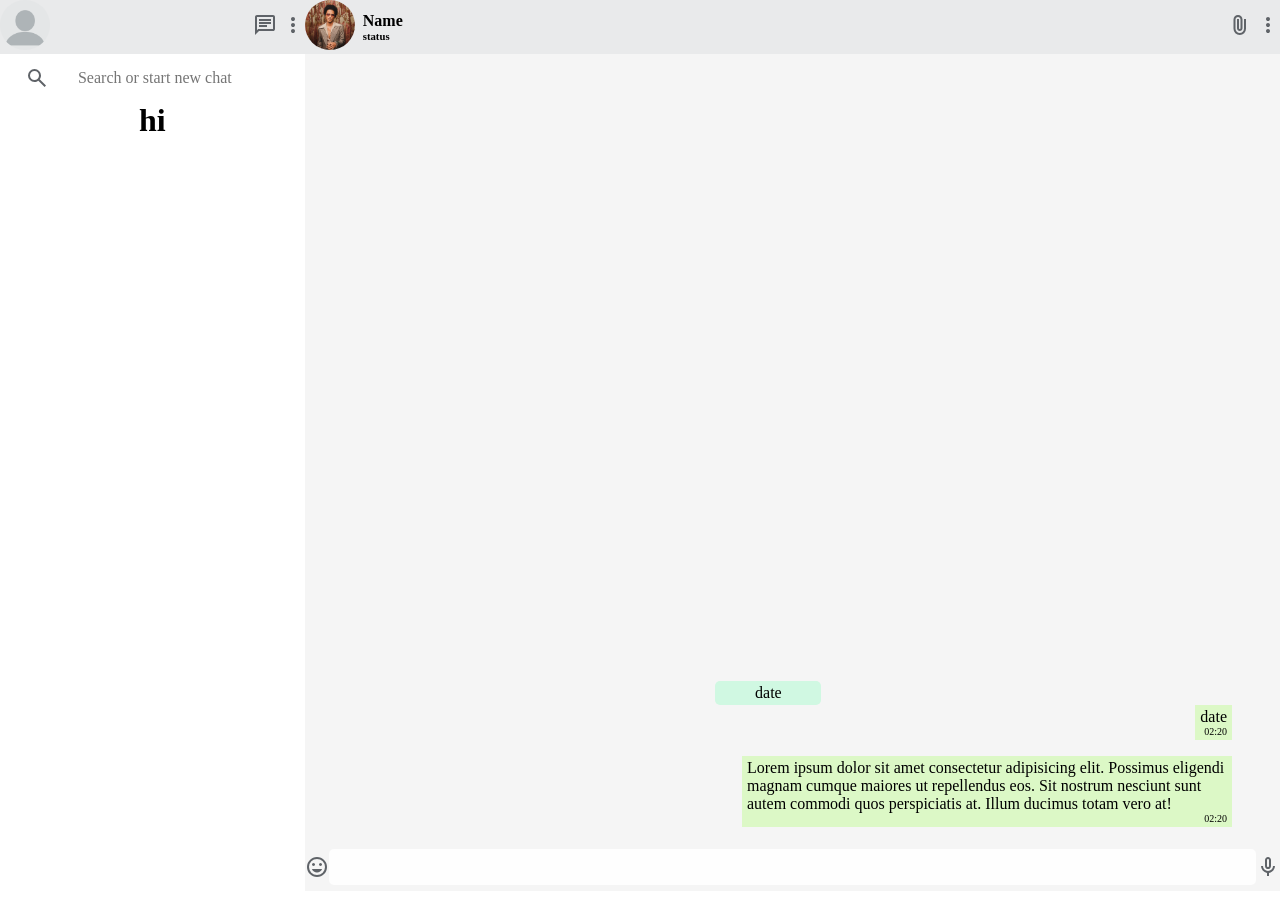
==== index.html @ 23ef1388 "whatsapp" ====
<!DOCTYPE html>
<html lang="en">

<head>
    <meta charset="UTF-8">
    <meta name="viewport" content="width=device-width, initial-scale=1.0">
    <title>Whatsapp Desgin Clone</title>

    <link rel="stylesheet" href="./assets/styles/main.css">
</head>
<body>
    <div class="viewport">

        <div class="header">

            <div class="left-pane">
                <div class="profile">
                    <img src="./assets/images/blank-profile.webp" alt="">
                </div>

                <div class="menus">
                    <div class="icon">
                        <img src="./assets/icons/chat.svg" alt="chat icon">
                        <img src="./assets/icons/more_vert.svg" alt="user menu icon">
                    </div>
                    <div class="icon"></div>
                </div>
            </div>

            <div class="right-pane">
                
                <div class="reciver-card">
                    <div class="profile">
                        <img src="./assets/images/bruno.jpg" alt="">
                    </div>
                    <div class="info">
                        <h4>Name</h2>
                        <h6>status</h6>
                    </div>
                </div>

                <div class="menu">
                    <div class="icon">
                        <img src="./assets/icons/attach.svg" alt="attach document icon">
                        <img src="./assets/icons/more_vert.svg" alt="chat menu icon">
                    </div>
                    <div class="icon"></div>
                </div>
            </div>
        </div>

        <div class="main-cont">
            <div class="side-nav">
                <div class="search-bar">
                    <img src="./assets/icons/search.svg" alt="search bar icon">
                    <input type="text" placeholder="Search or start new chat"/>
                </div>

                <div id="chat-list">
                    
                </div>
                
                
            </div>

            <div class="chat">
                <div class="msg-screen">
                        <p class="date">date</p>
                        
                        <div class="message-cont">
                            <p class="message">date</p>
                            <p class="time">02:20</p>
                        </div>
                        
                        <div class="message-cont">
                            <p class="message">Lorem ipsum dolor sit amet consectetur adipisicing elit. Possimus eligendi magnam cumque maiores ut repellendus eos. Sit nostrum nesciunt sunt autem commodi quos perspiciatis at. Illum ducimus totam vero at!</p>
                            <p class="time">02:20</p>
                        </div>

                </div>

                <div class="msg-bar">
                    <img src="./assets/icons/emoji.svg" alt="emoji">
                    <input type="text">
                    <img src="./assets/icons/mic.svg" alt="">
                </div>
            </div>
        </div>

    </div>
</body>
<script src="./index.js"></script>
</html>
---- assets/styles/main.css ----
* {
  margin: 0;
  padding: 0;
}

.header {
  display: flex;
  background-color: #e9eaeb;
}

.profile img {
  width: 50px;
  border-radius: 50%;
}

.left-pane {
  display: flex;
  width: 400px;
  align-items: center;
  justify-content: space-between;
}

.right-pane {
  width: 100%;
  display: flex;
  align-items: center;
  justify-content: space-between;
}

.reciver-card {
  display: flex;
  align-items: center;
  gap: 0.5rem;
}

.search-bar {
  display: flex;
  gap: 1.2rem;
  height: 3rem;
  align-items: center;
}
.search-bar input {
  border: none;
}

input {
  all: unset;
  padding: 0 10px;
}

.msg-bar {
  display: flex;
  align-items: center;
  justify-content: space-around;
  height: 3rem;
  width: 100%;
}
.msg-bar input {
  border: none;
  flex: 1;
  max-width: 1000px;
  height: 2.3rem;
  border-radius: 5px;
  background-color: #fefefe;
}

.main-cont {
  display: flex;
}
.main-cont .side-nav {
  width: 400px;
  height: 92vh;
  display: flex;
  flex-direction: column;
  align-items: center;
}
.main-cont .card {
  width: 100%;
  display: flex;
  justify-content: space-between;
  align-items: center;
  border-bottom: 1px solid #e9eaeb;
}
.main-cont .card .right {
  display: flex;
  align-items: center;
}
.main-cont .card .time {
  font-size: 13px;
}
.main-cont .chat {
  width: 100%;
  height: 93vh;
  background-color: #f5f5f5;
  display: flex;
  flex-direction: column;
}
.main-cont .chat .msg-screen {
  flex: 1;
  display: flex;
  flex-direction: column;
  align-items: end;
  justify-content: end;
  padding-right: 3rem;
}
.main-cont .chat .msg-screen .date {
  align-self: center;
  text-align: center;
  background-color: #d0f8e2;
  padding: 3px 5px;
  border-radius: 5px;
  width: 6rem;
}
.main-cont .chat .msg-screen .message-cont {
  background-color: #dcf8c6;
  margin-bottom: 1rem;
  padding: 3px 5px;
  max-width: 30rem;
}
.main-cont .chat .msg-screen .message-cont .time {
  font-size: 10px;
  text-align: end;
}/*# sourceMappingURL=main.css.map */
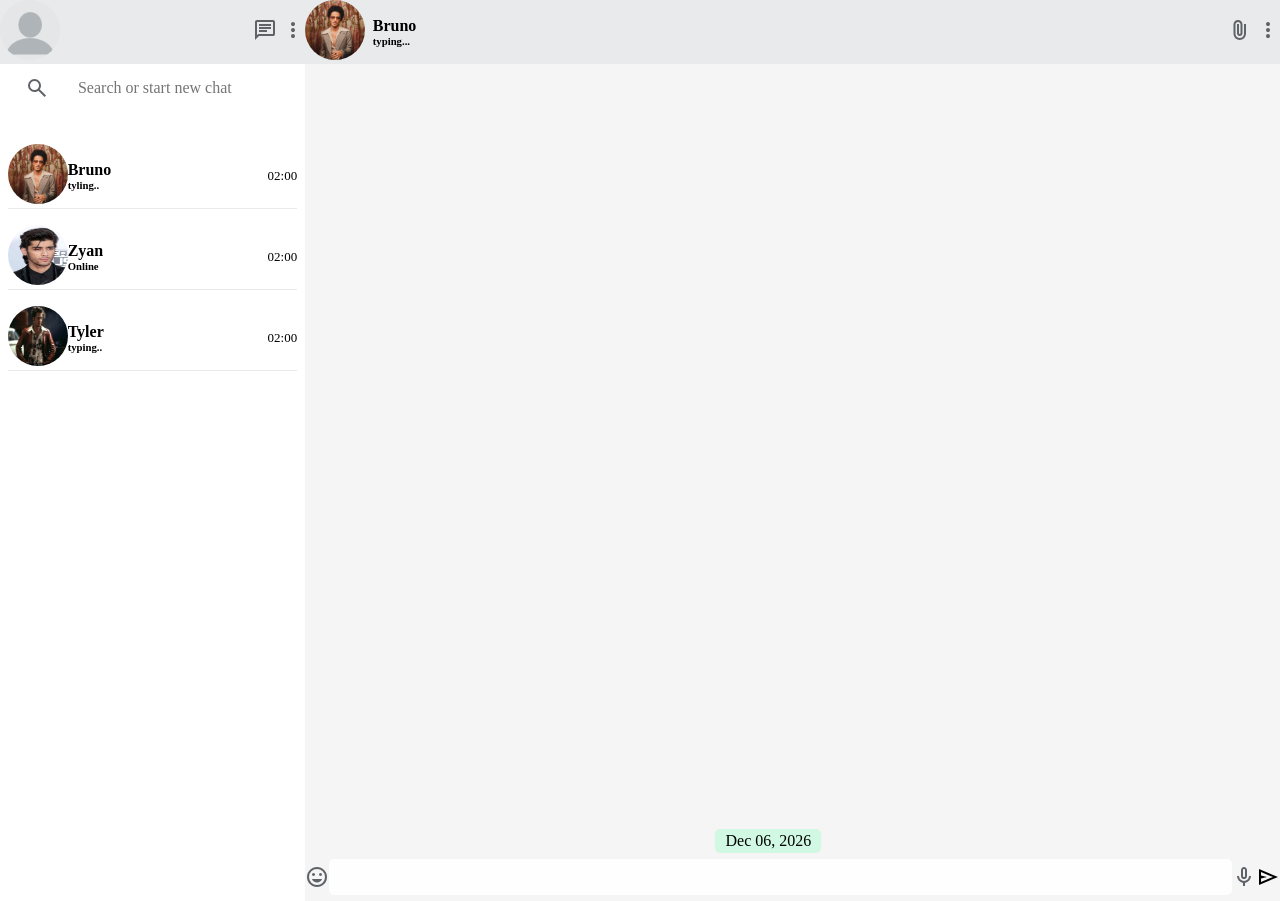
==== commit f2e7f1c5: "Clone completed" ====
--- a/index.html
+++ b/index.html
@@ -15,7 +15,7 @@
 
             <div class="left-pane">
                 <div class="profile">
-                    <img src="./assets/images/blank-profile.webp" alt="">
+                    <img  src="./assets/images/blank-profile.webp" alt="">
                 </div>
 
                 <div class="menus">
@@ -30,12 +30,12 @@
             <div class="right-pane">
                 
                 <div class="reciver-card">
-                    <div class="profile">
-                        <img src="./assets/images/bruno.jpg" alt="">
+                    <div  class="profile">
+                        <img id="dp" src="./assets/images/bruno.jpg" alt="">
                     </div>
                     <div class="info">
-                        <h4>Name</h2>
-                        <h6>status</h6>
+                        <h4 id="name">Bruno</h2>
+                        <h6 id="status">typing...</h6>
                     </div>
                 </div>
 
@@ -57,32 +57,71 @@
                 </div>
 
                 <div id="chat-list">
-                    
+                    <div class="card" onclick="openChat(0)">
+                        <div class="right">
+                            <div class="profile">
+                                <img src="./assets/images/bruno.jpg" alt="">
+                            </div>
+                            <div class="info">
+                                <h4>Bruno</h2>
+                                    <h6>tyling..</h6>
+                                </div>
+                        </div>
+
+                        <div class="time">
+                            <p>02:00</p>
+                        </div>
+                    </div>
+
+                    <div class="card" onclick="openChat(1)">
+                        <div class="right">
+                            <div class="profile">
+                                <img src="./assets/images/zayn.jpeg" alt="">
+                            </div>
+                            <div class="info">
+                                <h4>Zyan</h2>
+                                    <h6>Online</h6>
+                                </div>
+                        </div>
+
+                        <div class="time">
+                            <p>02:00</p>
+                        </div>
+                    </div>
+
+                    <div class="card" onclick="openChat(2)">
+                        <div class="right">
+                            <div class="profile">
+                                <img src="./assets/images/tylerDurden.jpg" alt="">
+                            </div>
+                            <div class="info">
+                                <h4>Tyler</h2>
+                                    <h6>typing..</h6>
+                                </div>
+                        </div>
+
+                        <div class="time">
+                            <p>02:00</p>
+                        </div>
+                    </div>
                 </div>
                 
                 
             </div>
 
             <div class="chat">
-                <div class="msg-screen">
-                        <p class="date">date</p>
-                        
-                        <div class="message-cont">
-                            <p class="message">date</p>
-                            <p class="time">02:20</p>
+                <div class="msg-screen" >
+                        <p id="date" class="date">date</p>
+                        <div id="msg-screen">
+
                         </div>
-                        
-                        <div class="message-cont">
-                            <p class="message">Lorem ipsum dolor sit amet consectetur adipisicing elit. Possimus eligendi magnam cumque maiores ut repellendus eos. Sit nostrum nesciunt sunt autem commodi quos perspiciatis at. Illum ducimus totam vero at!</p>
-                            <p class="time">02:20</p>
-                        </div>
-
                 </div>
 
                 <div class="msg-bar">
                     <img src="./assets/icons/emoji.svg" alt="emoji">
-                    <input type="text">
+                    <input type="text" id="typed-text"/>
                     <img src="./assets/icons/mic.svg" alt="">
+                    <img src="./assets/icons/send_24dp_000000_FILL0_wght400_GRAD0_opsz24.svg" onclick="sendChat()" alt="">
                 </div>
             </div>
         </div>
--- a/assets/styles/main.css
+++ b/assets/styles/main.css
@@ -9,7 +9,9 @@
 }
 
 .profile img {
-  width: 50px;
+  width: 60px;
+  aspect-ratio: 1/1;
+  background-position: center;
   border-radius: 50%;
 }
 
@@ -70,9 +72,17 @@
 .main-cont .side-nav {
   width: 400px;
   height: 92vh;
+  gap: 2rem;
   display: flex;
   flex-direction: column;
   align-items: center;
+}
+.main-cont #chat-list {
+  display: flex;
+  flex-direction: column;
+  gap: 1rem;
+  width: 95%;
+  padding: 0 5px;
 }
 .main-cont .card {
   width: 100%;
@@ -80,6 +90,7 @@
   justify-content: space-between;
   align-items: center;
   border-bottom: 1px solid #e9eaeb;
+  cursor: pointer;
 }
 .main-cont .card .right {
   display: flex;
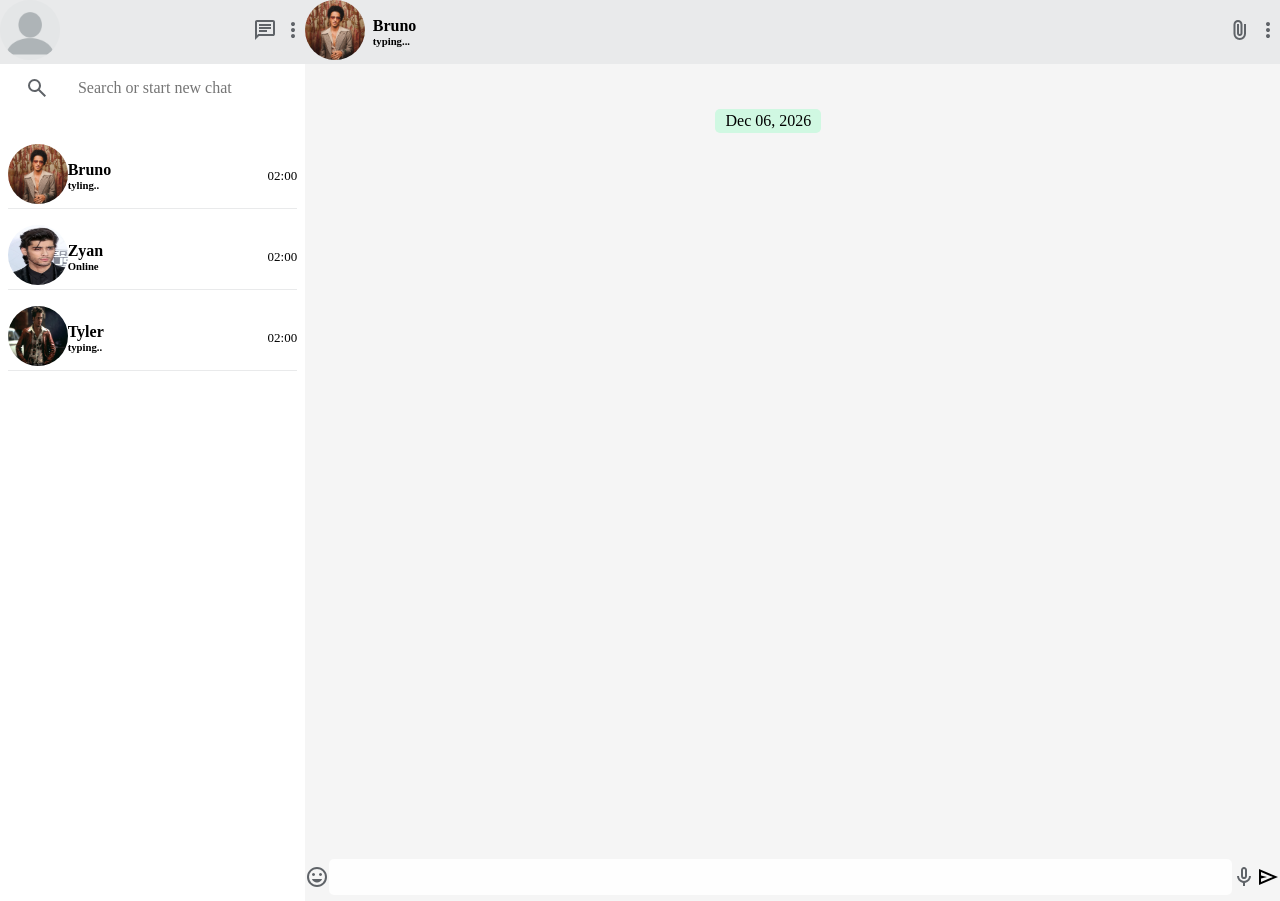
==== commit 86b5c470: "Scroll bar added" ====
--- a/index.html
+++ b/index.html
@@ -119,7 +119,7 @@
 
                 <div class="msg-bar">
                     <img src="./assets/icons/emoji.svg" alt="emoji">
-                    <input type="text" id="typed-text"/>
+                    <input type="text" id="typed-text" />
                     <img src="./assets/icons/mic.svg" alt="">
                     <img src="./assets/icons/send_24dp_000000_FILL0_wght400_GRAD0_opsz24.svg" onclick="sendChat()" alt="">
                 </div>
--- a/assets/styles/main.css
+++ b/assets/styles/main.css
@@ -131,4 +131,15 @@
 .main-cont .chat .msg-screen .message-cont .time {
   font-size: 10px;
   text-align: end;
+}
+.main-cont .chat .msg-screen #msg-screen {
+  width: 100%;
+  height: 80vh;
+  overflow: scroll;
+  display: flex;
+  flex-direction: column;
+  align-items: end;
+}
+.main-cont .chat .msg-screen #msg-screen::-webkit-scrollbar {
+  display: none; /* For Chrome, Safari, and Opera */
 }/*# sourceMappingURL=main.css.map */
